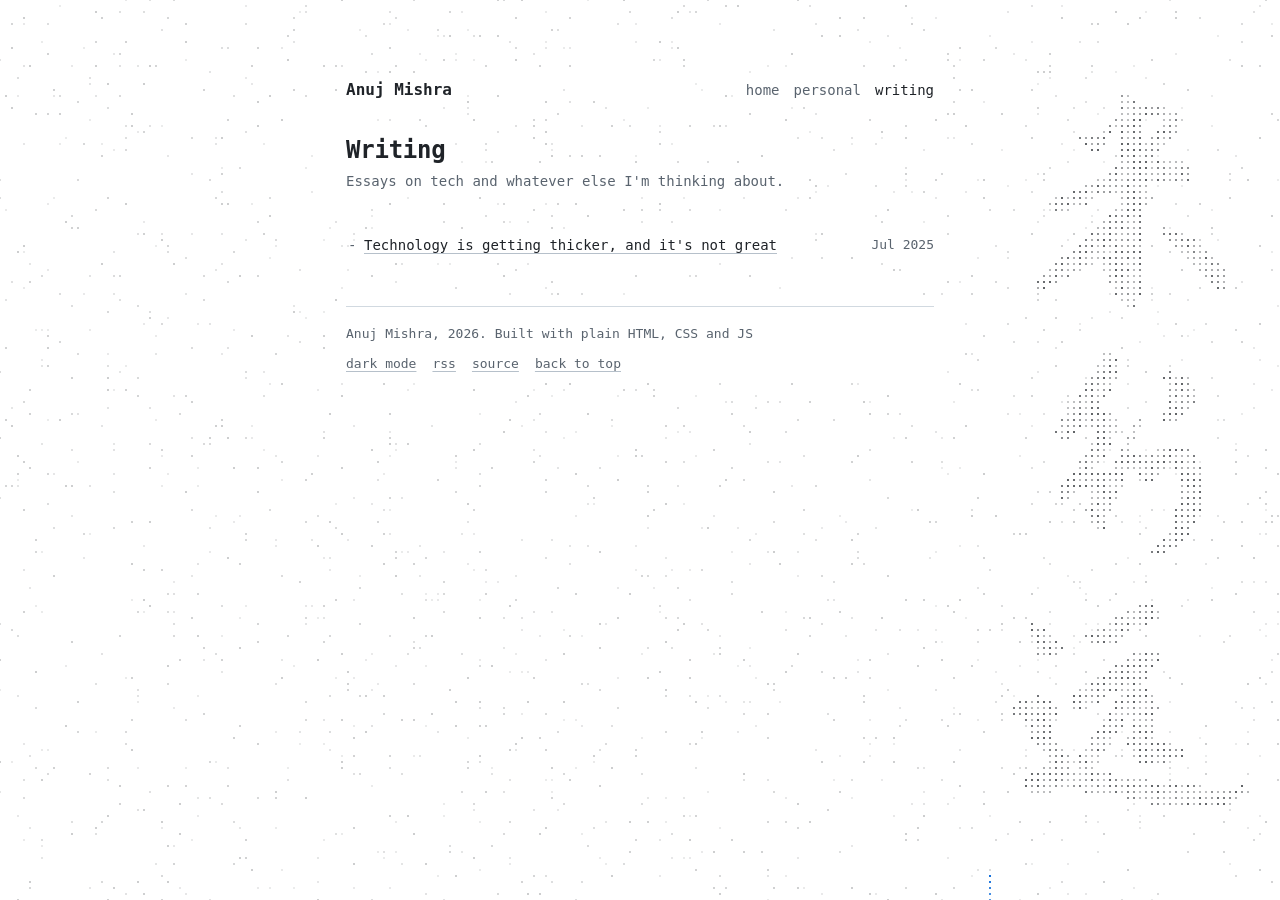
==== writing/index.html @ a88daae6 "Redesign the site: single column, badges, dot background, new pages Replace the commit-log layout wi" ====
<!DOCTYPE html>
<html lang="en">
<head>
    <meta charset="UTF-8">
    <meta name="viewport" content="width=device-width, initial-scale=1.0">
    <title>Writing | Anuj Mishra</title>
    <meta name="description" content="Essays by Anuj Mishra.">
    <meta name="theme-color" content="#ffffff" media="(prefers-color-scheme: light)">
    <meta name="theme-color" content="#0d1117" media="(prefers-color-scheme: dark)">
    <meta name="color-scheme" content="light dark">
    <link rel="canonical" href="https://anujmishra.dev/writing/">
    <link rel="alternate" type="application/rss+xml" title="Anuj Mishra: writing" href="feed.xml">
    <link rel="icon" href="../favicon.ico" sizes="any">
    <link rel="icon" href="../images/panda.png" type="image/png">
    <link rel="preload" href="../fonts/jetbrains-mono-variable.woff2" as="font" type="font/woff2" crossorigin>
    <link rel="stylesheet" href="../css/style.css?v=18">
    <script>
    (function () {
        try {
            var t = localStorage.getItem('theme');
            if (t === 'light' || t === 'dark') document.documentElement.setAttribute('data-theme', t);
        } catch (e) {}
    })();
    </script>
</head>
<body>
    <main class="page" id="top">

        <header class="head">
            <div class="head__top">
                <p class="site-name"><a href="../">Anuj Mishra</a></p>
                <nav class="nav" aria-label="Pages">
                    <a href="../">home</a>
                    <a href="../personal.html">personal</a>
                    <a href="./" aria-current="page">writing</a>
                </nav>
            </div>
            <h1 class="page-title">Writing</h1>
            <p class="lede">Essays on tech and whatever else I'm thinking about.</p>
        </header>

        <section aria-label="Posts">
            <ul class="posts">
                <li>
                    <a href="technology-is-getting-thicker.html">Technology is getting thicker, and it's not great</a>
                    <span class="when"><time datetime="2025-07-11">Jul 2025</time></span>
                </li>
            </ul>
        </section>

        <footer class="foot">
            <span>Anuj Mishra, 2026. Built with plain HTML, CSS and JS</span>
            <span class="foot__right">
                <button type="button" class="theme" data-theme-toggle><span class="to-dark">dark mode</span><span class="to-light">light mode</span></button>
                <a href="feed.xml">rss</a>
                <a href="https://github.com/anujmish1229/anujmishra.dev" target="_blank" rel="noopener">source</a>
                <a href="#top">back to top</a>
            </span>
        </footer>
    </main>

    <script src="../js/theme.js?v=3"></script>
    <script src="../js/dots.js?v=6"></script>
</body>
</html>
---- css/style.css ----
/* anujmishra.dev: one narrow column, inline badges, GitHub (Primer) colours. */

@font-face {
    font-family: 'Archivo';
    font-style: normal;
    font-weight: 400 800;
    font-display: swap;
    src: url('../fonts/archivo-variable.woff2') format('woff2-variations'),
         url('../fonts/archivo-variable.woff2') format('woff2');
}

@font-face {
    font-family: 'JetBrains Mono';
    font-style: normal;
    font-weight: 400 800;
    font-display: swap;
    src: url('../fonts/jetbrains-mono-variable.woff2') format('woff2-variations'),
         url('../fonts/jetbrains-mono-variable.woff2') format('woff2');
}

:root {
    color-scheme: light;
    --bg: #ffffff;
    --fg: #1f2328;
    --fg-2: #3d444d;
    --muted: #59636e;
    --line: #d1d9e0;
    --badge-bg: #f6f8fa;
    --badge-line: #d1d9e0;
    --link-line: #b6c0ca;
}

@media (prefers-color-scheme: dark) {
    :root:not([data-theme="light"]) {
        color-scheme: dark;
        --bg: #0d1117;
        --fg: #f0f6fc;
        --fg-2: #c9d1d9;
        --muted: #9198a1;
        --line: #3d444d;
        --badge-bg: #151b23;
        --badge-line: #3d444d;
        --link-line: #59636e;
    }
}

:root[data-theme="dark"] {
    color-scheme: dark;
    --bg: #0d1117;
    --fg: #f0f6fc;
    --fg-2: #c9d1d9;
    --muted: #9198a1;
    --line: #3d444d;
    --badge-bg: #151b23;
    --badge-line: #3d444d;
    --link-line: #59636e;
}

* { box-sizing: border-box; }

body {
    margin: 0;
    background: var(--bg);
    color: var(--fg);
    font-family: 'JetBrains Mono', ui-monospace, SFMono-Regular, Menlo, Consolas, monospace;
    font-size: 14px;
    line-height: 1.7;
    position: relative;
    -webkit-font-smoothing: antialiased;
}

h1, h2, p, ul, ol { margin: 0; }
ul, ol { padding: 0; list-style: none; }

a {
    color: inherit;
    text-decoration: underline;
    text-decoration-color: var(--link-line);
    text-underline-offset: 3px;
}
a:hover { text-decoration-color: currentColor; }

:focus-visible { outline: 2px solid #4493f8; outline-offset: 2px; border-radius: 3px; }

.page {
    max-width: 620px;
    margin: 0 auto;
    padding: 72px 16px 40px;
}

/* Interactive dot field (js/dots.js) */
.dots {
    position: fixed;
    inset: 0;
    width: 100%;
    height: 100%;
    z-index: -1;
    pointer-events: none;
}
.page { position: relative; }

/* Header */
.head__top {
    display: flex;
    flex-wrap: wrap;
    justify-content: space-between;
    align-items: baseline;
    gap: 4px 16px;
}
.nav { display: flex; gap: 14px; font-size: 14px; }
.nav a { color: var(--muted); text-decoration: none; }
.nav a:hover { color: var(--fg); }
.nav a[aria-current="page"] { color: var(--fg); }
.site-name { font-weight: 700; font-size: 16px; }
.site-name a { text-decoration: none; }
.page-title { font-size: 24px; font-weight: 700; letter-spacing: -0.01em; line-height: 1.3; margin-top: 32px; }
.lede { color: var(--muted); margin-top: 6px; }

.head { margin-bottom: 40px; }
.head h1 { font-size: 24px; font-weight: 700; letter-spacing: -0.01em; line-height: 1.3; }
.head p { margin-top: 4px; }
.head > p:not(.lede) { margin-top: 14px; }   /* schools line: room below the nav */

.links { display: flex; flex-wrap: wrap; gap: 4px 16px; margin-top: 12px; font-size: 14px; }
.links a { color: var(--muted); }
.links a:hover { color: var(--fg); }

/* Language stack (GitHub-style bar) */
.stack { margin-bottom: 28px; }
.stack h2 { margin-bottom: 8px; }
.stack__bar {
    display: flex;
    gap: 2px;
    height: 6px;
    border-radius: 3px;
    overflow: hidden;
}
.stack__bar span { background: var(--c); min-width: 2px; }
.stack__legend {
    display: flex;
    flex-wrap: wrap;
    justify-content: space-between;
    gap: 4px 12px;
    margin-top: 8px;
    font-size: 12px;
    color: var(--muted);
}
.stack li { padding: 0; margin: 0; }
.stack li::before { content: none; }
.stack__legend .lang { color: var(--muted); }
.stack__legend .lang::before { width: 8px; height: 8px; }
.pct { color: var(--muted); }

/* Sections */
section { margin-bottom: 36px; }
h2 { font-size: 14px; font-weight: 500; color: var(--muted); margin-bottom: 10px; }

section li {
    position: relative;
    padding-left: 18px;
    margin-bottom: 10px;
}
section li::before {
    content: "-";
    position: absolute;
    left: 2px;
    color: var(--muted);
}

/* Two-line rows: name + date, then one short detail line */
section .rows li.row { padding-left: 0; margin-bottom: 18px; }
section .rows li.row::before { content: none; }
.row__head {
    display: flex;
    flex-wrap: wrap;
    align-items: center;
    gap: 6px;
}
.row__head .when { margin-left: auto; padding-left: 12px; }
.row__name { font-weight: 600; }
.row__desc { margin-top: 4px; font-size: 14px; color: var(--fg-2); line-height: 1.5; }
.row .meta { margin-top: 4px; }

section .awards li { padding-left: 0; margin-bottom: 8px; }
section .awards li::before { content: none; }
.award .row__name { font-weight: 500; }
.award__res { color: var(--fg-2); font-size: 14px; margin-left: 6px; }

/* Badge: a small inline chip with an optional 16px icon. */
.badge {
    display: inline-flex;
    align-items: center;
    gap: 5px;
    padding: 0 6px;
    margin: 1px 0;
    border: 1px solid var(--badge-line);
    border-radius: 6px;
    background: var(--badge-bg);
    font-size: 14px;
    line-height: 22px;
    white-space: nowrap;
    vertical-align: baseline;
    text-decoration: none;
}
a.badge:hover { border-color: var(--muted); }
/* Tinted badges pick up the org's own colour from their icon. */
.badge[style*="--tint"] {
    background: color-mix(in srgb, var(--tint) 14%, var(--badge-bg));
    border-color: color-mix(in srgb, var(--tint) 45%, var(--badge-line));
}
a.badge[style*="--tint"]:hover { border-color: var(--tint); }
.badge img { width: 14px; height: 14px; border-radius: 3px; flex: none; }

/* Language + source line under a project, and trailing years. */
.meta {
    display: flex;
    flex-wrap: wrap;
    gap: 2px 14px;
    margin-top: 2px;
    font-size: 13px;
    color: var(--muted);
}
.meta a { color: var(--muted); }
.lang { display: inline-flex; align-items: center; gap: 6px; }
.lang::before {
    content: "";
    width: 9px; height: 9px;
    border-radius: 50%;
    background: var(--c);
}

.when { color: var(--muted); font-size: 13px; margin-left: 4px; white-space: nowrap; }

/* Spotify "listening now" pulse */
.live {
    display: inline-block;
    width: 7px; height: 7px;
    margin-left: 8px;
    border-radius: 50%;
    background: #1db954;
    vertical-align: middle;
    animation: live 1.6s ease-in-out infinite;
}
@keyframes live { 50% { opacity: 0.35; } }
@media (prefers-reduced-motion: reduce) { .live { animation: none; } }

/* Year row ("so far") */
.years__row {
    display: grid;
    grid-template-columns: repeat(10, minmax(0, 1fr));
    position: relative;
    padding-top: 18px;
}
.years__row::before, .years__fill {
    content: "";
    position: absolute;
    top: 6px; left: 5%;
    height: 2px;
    border-radius: 1px;
    background: var(--line);
    width: 90%;
}
.years__fill { background: var(--fg); width: calc(var(--progress) - 5%); }
.year {
    position: relative;
    padding: 0;
    border: 0;
    background: none;
    font: inherit;
    font-size: 12px;
    color: var(--fg);
    cursor: pointer;
    text-align: center;
}
.year::before {
    content: "";
    position: absolute;
    top: -16px; left: 50%;
    width: 8px; height: 8px;
    margin-left: -4px;
    border-radius: 50%;
    background: var(--fg);
}
.year--future { color: var(--muted); }
.year--future::before { background: var(--bg); border: 2px solid var(--line); width: 4px; height: 4px; }
.year--now::before { box-shadow: 0 0 0 3px var(--bg), 0 0 0 4px var(--fg); }
.year[aria-selected="true"] { font-weight: 700; text-decoration: underline; text-underline-offset: 4px; }
.years__panel { margin-top: 16px; }
.years__panel h3 { font-size: 14px; font-weight: 600; margin: 0 0 6px; }
.years__panel[hidden] { display: none; }
.js .years__panel h3 { display: none; }

/* Languages */
.name-note { margin-bottom: 16px; color: var(--fg-2); font-size: 14px; }
.lang-native { margin-right: 6px; font-weight: 500; }
[lang="zh"], [lang="hi"], [lang="gu"], [lang="pa"], [lang="ur"], [lang="bn"], [lang="pa-Arab"] {
    font-family: system-ui, -apple-system, 'Segoe UI', 'Noto Sans', sans-serif;
}
[lang="ur"], [lang="pa-Arab"] { font-family: 'Noto Nastaliq Urdu', 'Geeza Pro', 'Segoe UI', system-ui, sans-serif; }

/* Music */
h2.sub { margin-top: 20px; }
.tracks { counter-reset: t; }
section .tracks li { display: flex; align-items: center; gap: 10px; padding-left: 0; }
section .tracks li::before { content: none; }
.tracks img { width: 36px; height: 36px; border-radius: 4px; flex: none; background: var(--badge-bg); }
.tracks .t-name { display: block; line-height: 1.3; }
.tracks .t-artist { display: block; font-size: 13px; color: var(--muted); line-height: 1.3; }

/* Uses */
.uses { display: grid; grid-template-columns: max-content 1fr; gap: 6px 20px; margin: 0; }
.uses dt { color: var(--muted); }
.uses dd { margin: 0; }

/* Writing */
.posts li { display: flex; justify-content: space-between; gap: 16px; }
.post { margin-top: 32px; }
.post h1 { font-size: 26px; font-weight: 700; letter-spacing: -0.01em; line-height: 1.25; }
.post .lede { margin-top: 8px; }
.post .meta-line { margin-top: 10px; font-size: 13px; color: var(--muted); }
.post__body { margin-top: 28px; font-family: 'Archivo', system-ui, -apple-system, 'Segoe UI', Roboto, sans-serif; font-size: 16px; line-height: 1.75; }
.post__body p + p { margin-top: 1.1em; }
.note { margin-top: 32px; font-size: 13px; color: var(--muted); }

/* 404 */
.lost { text-align: center; padding-top: 40px; }
.lost img { width: 96px; height: 96px; image-rendering: pixelated; }
.lost h1 { font-size: 24px; margin-top: 16px; }
.lost p { color: var(--muted); margin-top: 6px; }

/* Footer */
.foot {
    display: flex;
    flex-wrap: wrap;
    justify-content: space-between;
    gap: 8px 16px;
    margin-top: 48px;
    padding-top: 16px;
    border-top: 1px solid var(--line);
    font-size: 13px;
    color: var(--muted);
}
.foot__right { display: flex; flex-wrap: wrap; gap: 4px 16px; }
.foot a { color: var(--muted); }

.theme {
    padding: 0;
    border: 0;
    background: none;
    font: inherit;
    color: var(--muted);
    cursor: pointer;
    text-decoration: underline;
    text-decoration-color: var(--link-line);
    text-underline-offset: 3px;
}
.theme:hover { color: var(--fg); }

/* Label names the theme you'd switch to. */
.to-light { display: none; }
:root[data-theme="dark"] .to-light { display: inline; }
:root[data-theme="dark"] .to-dark { display: none; }
@media (prefers-color-scheme: dark) {
    :root:not([data-theme="light"]) .to-light { display: inline; }
    :root:not([data-theme="light"]) .to-dark { display: none; }
}

@media (max-width: 480px) {
    .page { padding-top: 48px; }
    .stack__legend { display: grid; grid-template-columns: repeat(3, max-content); justify-content: space-between; font-size: 12px; gap: 4px 12px; }
    .year { font-size: 10px; }
    .uses { grid-template-columns: 1fr; gap: 0; }
    .uses dd { margin-bottom: 8px; }
    .badge { white-space: normal; }
}
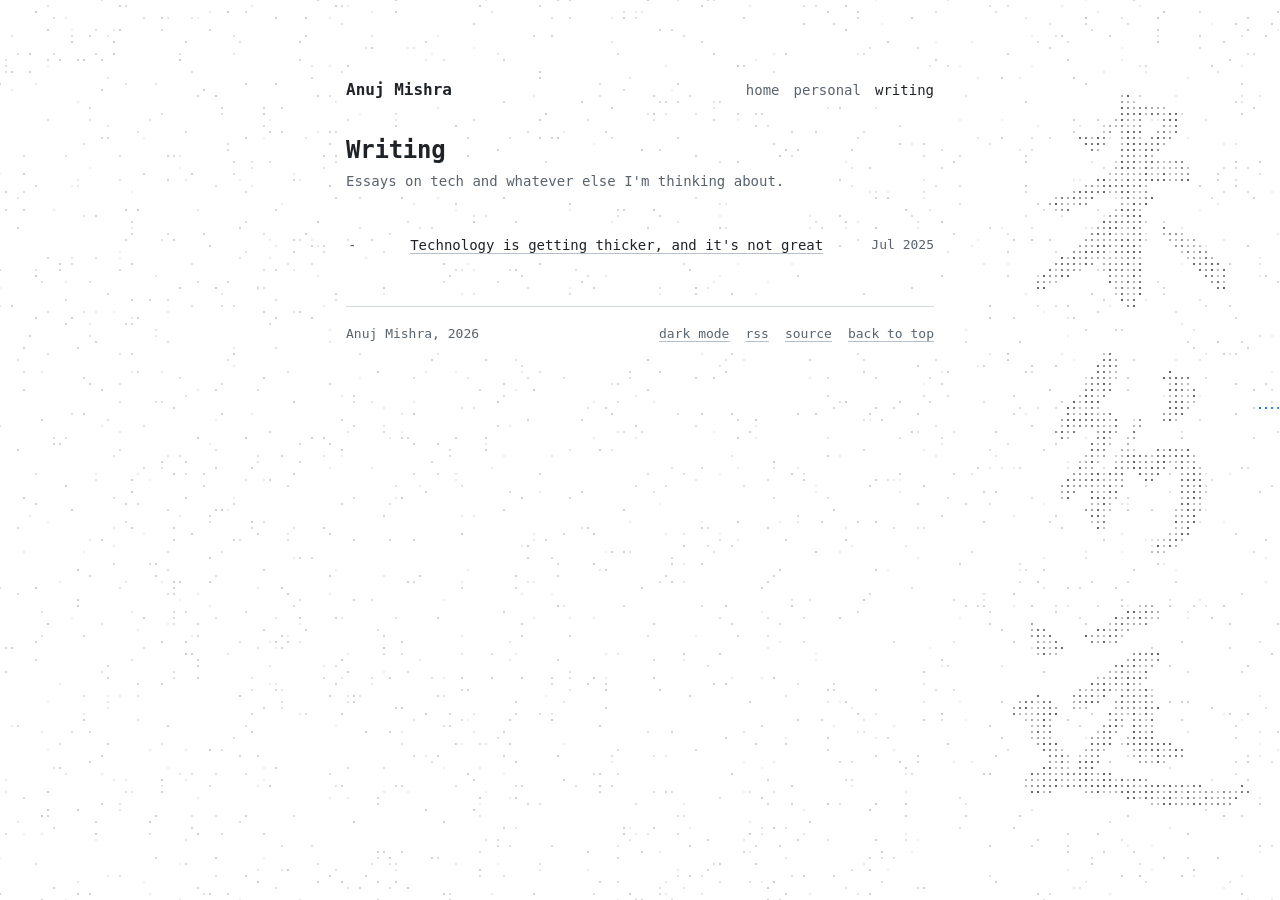
==== commit 8a40fd2c: "home: S27 internship line, visible email, new OG image Transparent school logos and a Laurier purple" ====
--- a/writing/index.html
+++ b/writing/index.html
@@ -13,7 +13,7 @@
     <link rel="icon" href="../favicon.ico" sizes="any">
     <link rel="icon" href="../images/panda.png" type="image/png">
     <link rel="preload" href="../fonts/jetbrains-mono-variable.woff2" as="font" type="font/woff2" crossorigin>
-    <link rel="stylesheet" href="../css/style.css?v=18">
+    <link rel="stylesheet" href="../css/style.css?v=24">
     <script>
     (function () {
         try {
@@ -49,7 +49,7 @@
         </section>
 
         <footer class="foot">
-            <span>Anuj Mishra, 2026. Built with plain HTML, CSS and JS</span>
+            <span>Anuj Mishra, 2026</span>
             <span class="foot__right">
                 <button type="button" class="theme" data-theme-toggle><span class="to-dark">dark mode</span><span class="to-light">light mode</span></button>
                 <a href="feed.xml">rss</a>
--- a/css/style.css
+++ b/css/style.css
@@ -23,6 +23,8 @@
     --bg: #ffffff;
     --fg: #1f2328;
     --fg-2: #3d444d;
+    --hl-bg: #dafbe1;
+    --hl-fg: #1a7f37;
     --muted: #59636e;
     --line: #d1d9e0;
     --badge-bg: #f6f8fa;
@@ -36,6 +38,8 @@
         --bg: #0d1117;
         --fg: #f0f6fc;
         --fg-2: #c9d1d9;
+        --hl-bg: rgba(46, 160, 67, 0.18);
+        --hl-fg: #56d364;
         --muted: #9198a1;
         --line: #3d444d;
         --badge-bg: #151b23;
@@ -49,6 +53,8 @@
     --bg: #0d1117;
     --fg: #f0f6fc;
     --fg-2: #c9d1d9;
+    --hl-bg: rgba(46, 160, 67, 0.18);
+    --hl-fg: #56d364;
     --muted: #9198a1;
     --line: #3d444d;
     --badge-bg: #151b23;
@@ -124,6 +130,18 @@
 .links { display: flex; flex-wrap: wrap; gap: 4px 16px; margin-top: 12px; font-size: 14px; }
 .links a { color: var(--muted); }
 .links a:hover { color: var(--fg); }
+.links .links__email { color: var(--fg); text-decoration-color: var(--muted); }
+
+/* Highlight chip, e.g. "S27 internships" */
+.hl {
+    padding: 1px 6px;
+    border-radius: 4px;
+    background: var(--hl-bg);
+    color: var(--hl-fg);
+    text-decoration: none;
+    font-weight: 500;
+}
+a.hl:hover { text-decoration: underline; text-underline-offset: 3px; }
 
 /* Language stack (GitHub-style bar) */
 .stack { margin-bottom: 28px; }
@@ -161,9 +179,13 @@
     margin-bottom: 10px;
 }
 section li::before {
+    /* Inline (not absolutely positioned) so the dash sits on the first line's
+       baseline even when a badge makes that line taller. */
     content: "-";
-    position: absolute;
-    left: 2px;
+    display: inline-block;
+    width: 18px;
+    margin-left: -18px;
+    padding-left: 2px;
     color: var(--muted);
 }
 
@@ -209,6 +231,10 @@
     border-color: color-mix(in srgb, var(--tint) 45%, var(--badge-line));
 }
 a.badge[style*="--tint"]:hover { border-color: var(--tint); }
+/* Laurier purple is very dark; use a stronger wash in light mode and a lighter purple in dark mode. */
+.badge--laurier[style*="--tint"] { background: color-mix(in srgb, var(--tint) 10%, var(--badge-bg)); border-color: color-mix(in srgb, var(--tint) 55%, var(--badge-line)); }
+:root[data-theme="dark"] .badge--laurier { --tint: #9b6fd6 !important; }
+@media (prefers-color-scheme: dark) { :root:not([data-theme="light"]) .badge--laurier { --tint: #9b6fd6 !important; } }
 .badge img { width: 14px; height: 14px; border-radius: 3px; flex: none; }
 
 /* Language + source line under a project, and trailing years. */
@@ -293,6 +319,10 @@
 /* Languages */
 .name-note { margin-bottom: 16px; color: var(--fg-2); font-size: 14px; }
 .lang-native { margin-right: 6px; font-weight: 500; }
+.langs { display: grid; grid-template-columns: 1fr 1fr; gap: 6px 32px; margin: 10px 0 0; padding: 0; }
+section .langs li { display: flex; justify-content: space-between; align-items: center; line-height: 22px; gap: 12px; padding-left: 0; margin: 0; }
+section .langs li::before { content: none; }
+@media (max-width: 480px) { .langs { grid-template-columns: 1fr; } }
 [lang="zh"], [lang="hi"], [lang="gu"], [lang="pa"], [lang="ur"], [lang="bn"], [lang="pa-Arab"] {
     font-family: system-ui, -apple-system, 'Segoe UI', 'Noto Sans', sans-serif;
 }
@@ -373,3 +403,52 @@
     .uses dd { margin-bottom: 8px; }
     .badge { white-space: normal; }
 }
+
+/* Photos: one bordered card. The stage shows the current shot over a
+   blurred copy of itself, then a caption bar, then a film strip.
+   js/lens.js wires it up and shuffles the order. */
+.lens { margin: 0; border: 1px solid var(--line); border-radius: 6px; overflow: hidden; background: var(--bg); }
+.lens__stage { position: relative; aspect-ratio: 3 / 2; overflow: hidden; background: var(--badge-bg); touch-action: pan-y; }
+.lens__bg {
+    position: absolute; inset: 0; width: 100%; height: 100%; object-fit: cover;
+    filter: blur(32px) saturate(1.3); opacity: .55; transform: scale(1.3);
+}
+.lens__open { position: absolute; inset: 0; display: flex; justify-content: center; align-items: center; border: 0; cursor: zoom-in; }
+.lens__img { height: 100%; width: auto; max-width: 100%; object-fit: contain; box-shadow: 0 0 24px rgba(0, 0, 0, .25); }
+.lens__img, .lens__bg { transition: opacity .25s; }
+.lens__stage.is-swapping .lens__img { opacity: 0; }
+.lens__stage.is-swapping .lens__bg { opacity: 0; }
+.lens__img:not([src]), .lens__bg:not([src]) { visibility: hidden; }
+
+.lens__bar {
+    display: flex; align-items: center; gap: 12px; margin: 0; padding: 8px 8px 8px 12px;
+    border-top: 1px solid var(--line); border-bottom: 1px solid var(--line); font-size: 13px;
+}
+.lens__cap { flex: 1; min-width: 0; color: var(--fg); white-space: nowrap; overflow: hidden; text-overflow: ellipsis; }
+.lens__count { color: var(--muted); font-variant-numeric: tabular-nums; }
+.lens__btn {
+    width: 28px; height: 26px; border: 1px solid var(--badge-line); border-radius: 6px;
+    background: var(--badge-bg); color: var(--fg); font: inherit; line-height: 1; cursor: pointer;
+}
+.lens__btn:hover { border-color: var(--muted); }
+.lens__btn + .lens__btn { margin-left: -6px; }
+
+/* Thumbnail strip: scrolls sideways, keeps the current frame centred,
+   and fades out at both ends. */
+.lens__strip {
+    display: flex; gap: 6px; margin: 0; padding: 10px 8px; list-style: none;
+    overflow-x: auto; scrollbar-width: none; background: var(--badge-bg);
+    -webkit-mask-image: linear-gradient(90deg, transparent, #000 40px, #000 calc(100% - 40px), transparent);
+            mask-image: linear-gradient(90deg, transparent, #000 40px, #000 calc(100% - 40px), transparent);
+}
+.lens__strip::-webkit-scrollbar { display: none; }
+section .lens__strip li { flex: none; padding-left: 0; margin: 0; }
+section .lens__strip li::before { content: none; }
+.lens__strip a { display: block; border: 0; border-radius: 4px; overflow: hidden; }
+.lens__strip img { display: block; width: 60px; height: 40px; object-fit: cover; transition: opacity .15s; }
+.lens.is-live .lens__strip img { opacity: .45; }
+.lens.is-live .lens__strip a:hover img, .lens.is-live .lens__strip a[aria-current] img { opacity: 1; }
+.lens__strip a[aria-current] { outline: 2px solid var(--fg); outline-offset: -2px; }
+.lens__strip a:focus-visible { outline: 2px solid var(--link, var(--fg)); outline-offset: 1px; }
+@media (prefers-reduced-motion: reduce) { .lens__img, .lens__bg, .lens__strip img { transition: none; } }
+@media (max-width: 480px) { .lens__stage { aspect-ratio: 4 / 5; } }
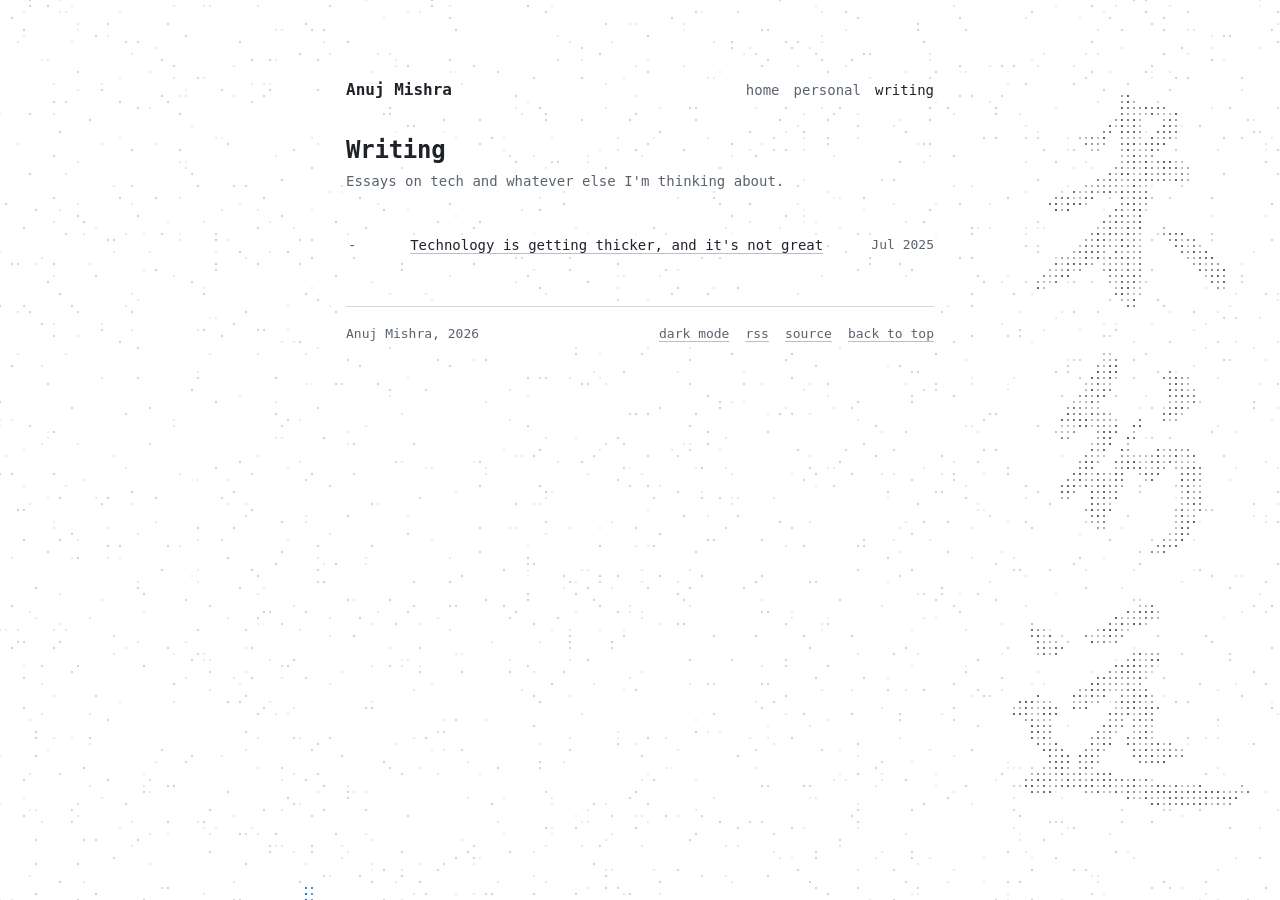
==== commit 0c3d31d8: "home: condense to one-line bullets with hover previews - Rewrite the homepage as short badge-led bul" ====
--- a/writing/index.html
+++ b/writing/index.html
@@ -13,7 +13,7 @@
     <link rel="icon" href="../favicon.ico" sizes="any">
     <link rel="icon" href="../images/panda.png" type="image/png">
     <link rel="preload" href="../fonts/jetbrains-mono-variable.woff2" as="font" type="font/woff2" crossorigin>
-    <link rel="stylesheet" href="../css/style.css?v=24">
+    <link rel="stylesheet" href="../css/style.css?v=29">
     <script>
     (function () {
         try {
@@ -60,6 +60,6 @@
     </main>
 
     <script src="../js/theme.js?v=3"></script>
-    <script src="../js/dots.js?v=6"></script>
+    <script src="../js/dots.js?v=8"></script>
 </body>
 </html>
--- a/css/style.css
+++ b/css/style.css
@@ -320,7 +320,7 @@
 .name-note { margin-bottom: 16px; color: var(--fg-2); font-size: 14px; }
 .lang-native { margin-right: 6px; font-weight: 500; }
 .langs { display: grid; grid-template-columns: 1fr 1fr; gap: 6px 32px; margin: 10px 0 0; padding: 0; }
-section .langs li { display: flex; justify-content: space-between; align-items: center; line-height: 22px; gap: 12px; padding-left: 0; margin: 0; }
+section .langs li { display: grid; grid-template-columns: 5.5em 1fr auto; align-items: center; line-height: 22px; gap: 12px; padding-left: 0; margin: 0; }
 section .langs li::before { content: none; }
 @media (max-width: 480px) { .langs { grid-template-columns: 1fr; } }
 [lang="zh"], [lang="hi"], [lang="gu"], [lang="pa"], [lang="ur"], [lang="bn"], [lang="pa-Arab"] {
@@ -452,3 +452,42 @@
 .lens__strip a:focus-visible { outline: 2px solid var(--link, var(--fg)); outline-offset: 1px; }
 @media (prefers-reduced-motion: reduce) { .lens__img, .lens__bg, .lens__strip img { transition: none; } }
 @media (max-width: 480px) { .lens__stage { aspect-ratio: 4 / 5; } }
+
+.langs .lang-native { margin-right: 0; font-weight: 400; color: var(--fg-2); }
+.langs .lang-native[dir="rtl"] { text-align: left; position: relative; top: -3px; }
+
+/* Project stack bar under "What I've built" */
+section .stack { margin: 16px 0 0; }
+
+/* Badges lift a touch on hover. */
+a.badge { transition: border-color .15s, transform .15s; }
+a.badge:hover { transform: translateY(-1px); }
+
+/* Hover preview of a project (js/peek.js). Positioned with transform so
+   it follows the pointer without layout work. */
+.peek {
+    position: fixed;
+    z-index: 40;
+    left: 0; top: 0;
+    width: 280px;
+    border-radius: 8px;
+    overflow: hidden;
+    background: var(--badge-bg);
+    box-shadow: 0 0 0 1px var(--line), 0 16px 40px -12px rgba(0, 0, 0, .3);
+    pointer-events: none;
+    opacity: 0;
+    transition: opacity .15s;
+}
+.peek.is-on { opacity: 1; }
+.peek img { display: block; width: 100%; aspect-ratio: 16 / 10; object-fit: cover; object-position: top; }
+.peek__url {
+    display: block;
+    padding: 5px 10px;
+    border-top: 1px solid var(--line);
+    font-size: 12px;
+    color: var(--muted);
+    white-space: nowrap;
+    overflow: hidden;
+    text-overflow: ellipsis;
+}
+@media (prefers-reduced-motion: reduce) { .peek, a.badge { transition: none; } a.badge:hover { transform: none; } }
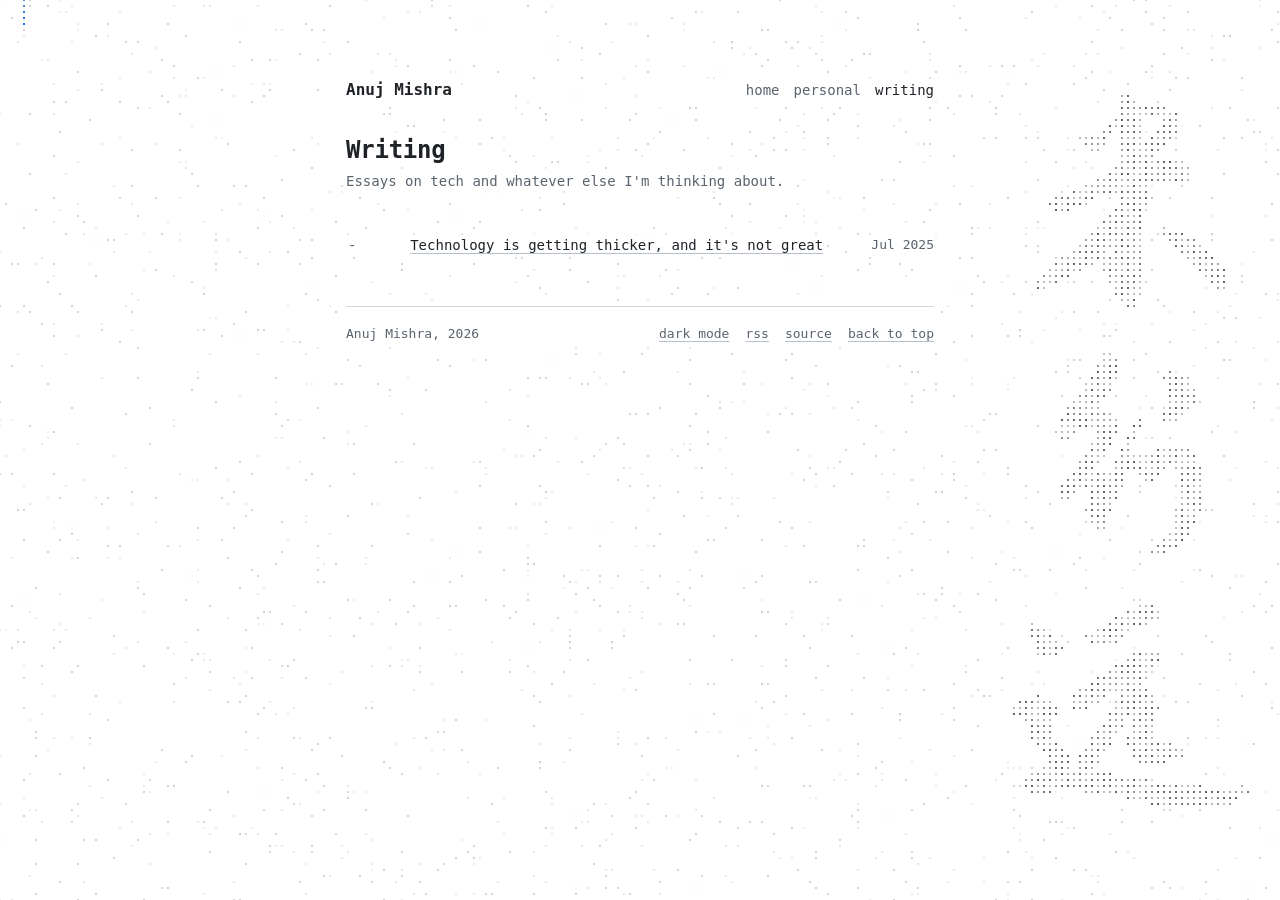
==== commit 2aa8b15c: "dots: clear the cursor glow when the pointer leaves the page or the tab loses focus" ====
--- a/writing/index.html
+++ b/writing/index.html
@@ -60,6 +60,6 @@
     </main>
 
     <script src="../js/theme.js?v=3"></script>
-    <script src="../js/dots.js?v=8"></script>
+    <script src="../js/dots.js?v=9"></script>
 </body>
 </html>
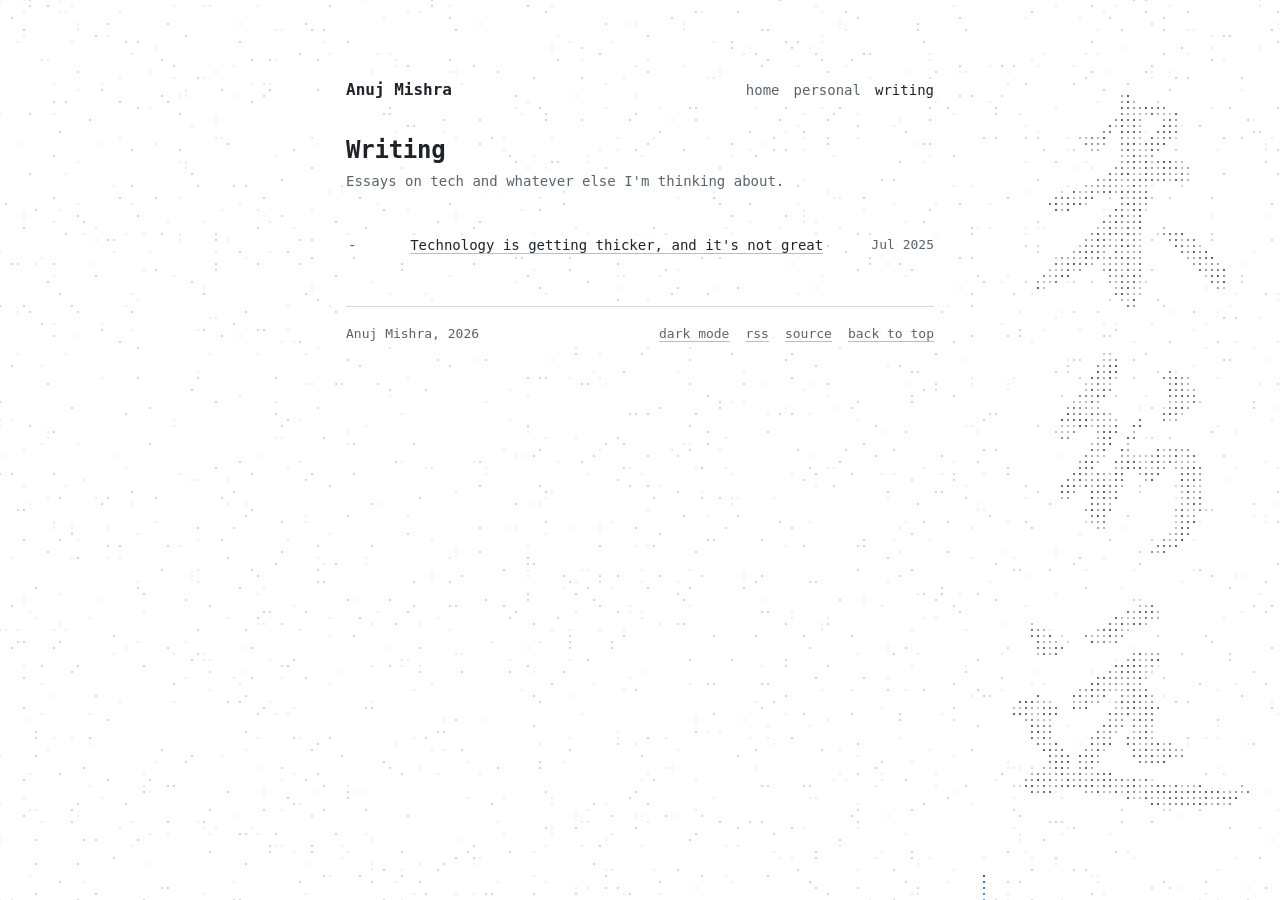
==== commit ce737e4d: "personal: photo modal with what's in each shot and where it was taken" ====
--- a/writing/index.html
+++ b/writing/index.html
@@ -13,7 +13,7 @@
     <link rel="icon" href="../favicon.ico" sizes="any">
     <link rel="icon" href="../images/panda.png" type="image/png">
     <link rel="preload" href="../fonts/jetbrains-mono-variable.woff2" as="font" type="font/woff2" crossorigin>
-    <link rel="stylesheet" href="../css/style.css?v=29">
+    <link rel="stylesheet" href="../css/style.css?v=30">
     <script>
     (function () {
         try {
--- a/css/style.css
+++ b/css/style.css
@@ -491,3 +491,65 @@
     text-overflow: ellipsis;
 }
 @media (prefers-reduced-motion: reduce) { .peek, a.badge { transition: none; } a.badge:hover { transform: none; } }
+
+/* Photo modal (js/lens.js): the photo large on a dark panel, with what's
+   in it on the left and where it was taken on the right. */
+.lens-modal {
+    width: min(960px, 94vw);
+    max-width: none;
+    max-height: 94vh;
+    padding: 0;
+    border: 0;
+    border-radius: 10px;
+    overflow: hidden;
+    background: #0d0d0f;
+    color: #f2f2f2;
+    box-shadow: 0 24px 80px -20px rgba(0, 0, 0, .6);
+}
+.lens-modal::backdrop { background: rgba(0, 0, 0, .8); }
+.lens-modal[open] { animation: lens-in .18s ease-out; }
+.lens-modal[open]::backdrop { animation: lens-fade .18s ease-out; }
+@keyframes lens-in { from { opacity: 0; transform: scale(.98); } }
+@keyframes lens-fade { from { opacity: 0; } }
+.modal-open { overflow: hidden; }
+
+.lens-modal__frame { position: relative; background: #000; }
+.lens-modal:focus { outline: none; }
+.lens-modal__frame::before {
+    content: ""; position: absolute; inset: 0 0 auto; height: 64px; z-index: 1; pointer-events: none;
+    background: linear-gradient(rgba(0, 0, 0, .5), transparent);
+}
+.lens-modal__img { display: block; width: 100%; height: auto; max-height: min(72vh, 640px); object-fit: contain; }
+
+.lens-modal__close, .lens-modal__nav {
+    position: absolute; z-index: 2;
+    width: 34px; height: 34px; border: 0; border-radius: 50%;
+    background: rgba(0, 0, 0, .45); color: #fff;
+    font: inherit; font-size: 16px; line-height: 1; cursor: pointer;
+    transition: background .15s, opacity .15s;
+}
+.lens-modal__close { top: 10px; right: 10px; font-size: 20px; }
+.lens-modal__nav { top: 50%; margin-top: -17px; opacity: 0; }
+.lens-modal__nav--prev { left: 10px; }
+.lens-modal__nav--next { right: 10px; }
+.lens-modal__frame:hover .lens-modal__nav, .lens-modal__nav:focus-visible { opacity: 1; }
+.lens-modal__close:hover, .lens-modal__nav:hover { background: rgba(0, 0, 0, .75); }
+@media (hover: none) { .lens-modal__nav { opacity: 1; } }
+
+.lens-modal__info {
+    display: flex; align-items: baseline; justify-content: space-between; gap: 16px;
+    padding: 14px 20px 16px;
+}
+.lens-modal__desc { margin: 0; font-size: 15px; font-style: italic; line-height: 1.5; color: #f2f2f2; }
+.lens-modal__place {
+    margin: 0; flex: none; max-width: 45%; text-align: right;
+    font-size: 11px; letter-spacing: .08em; text-transform: uppercase; color: #9a9aa2;
+}
+@media (max-width: 480px) {
+    .lens-modal__img { max-height: 62vh; }
+    .lens-modal__info { padding: 12px 14px 14px; }
+    .lens-modal__desc { font-size: 14px; }
+}
+@media (prefers-reduced-motion: reduce) {
+    .lens-modal[open], .lens-modal[open]::backdrop { animation: none; }
+}
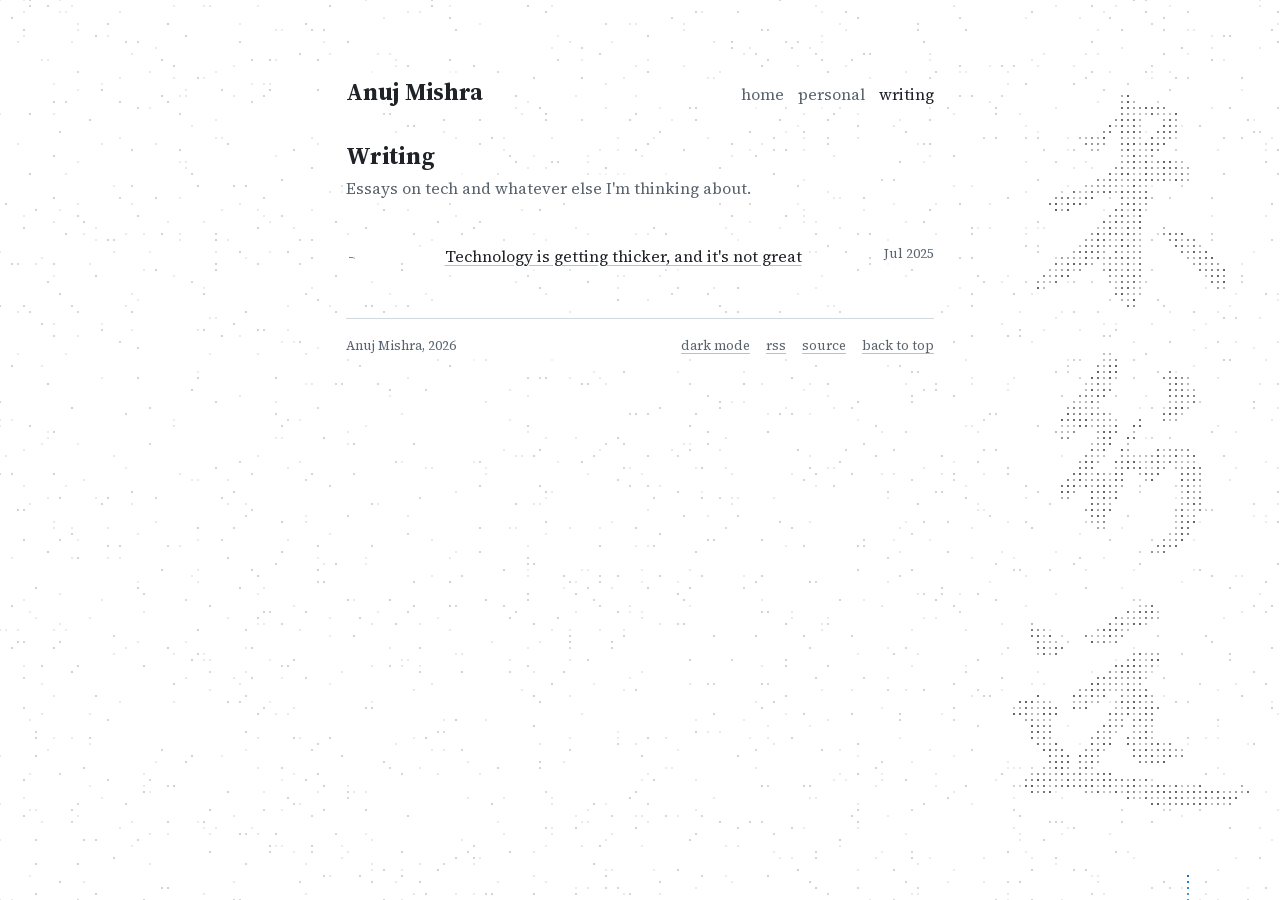
==== commit b8204311: "site: Source Serif 4 everywhere, inline badges, matching name size on every page Self-host Source Se" ====
--- a/writing/index.html
+++ b/writing/index.html
@@ -12,8 +12,8 @@
     <link rel="alternate" type="application/rss+xml" title="Anuj Mishra: writing" href="feed.xml">
     <link rel="icon" href="../favicon.ico" sizes="any">
     <link rel="icon" href="../images/panda.png" type="image/png">
-    <link rel="preload" href="../fonts/jetbrains-mono-variable.woff2" as="font" type="font/woff2" crossorigin>
-    <link rel="stylesheet" href="../css/style.css?v=30">
+    <link rel="preload" href="../fonts/source-serif-4-latin.woff2" as="font" type="font/woff2" crossorigin>
+    <link rel="stylesheet" href="../css/style.css?v=31">
     <script>
     (function () {
         try {
--- a/css/style.css
+++ b/css/style.css
@@ -1,21 +1,39 @@
 /* anujmishra.dev: one narrow column, inline badges, GitHub (Primer) colours. */
 
 @font-face {
-    font-family: 'Archivo';
+    font-family: 'Source Serif 4';
     font-style: normal;
     font-weight: 400 800;
     font-display: swap;
-    src: url('../fonts/archivo-variable.woff2') format('woff2-variations'),
-         url('../fonts/archivo-variable.woff2') format('woff2');
+    src: url('../fonts/source-serif-4-latin.woff2') format('woff2');
+    unicode-range: U+0000-00FF, U+0131, U+0152-0153, U+02BB-02BC, U+02C6, U+02DA, U+02DC, U+0304, U+0308, U+0329, U+2000-206F, U+20AC, U+2122, U+2191, U+2193, U+2212, U+2215, U+FEFF, U+FFFD;
 }
 
 @font-face {
-    font-family: 'JetBrains Mono';
+    font-family: 'Source Serif 4';
     font-style: normal;
     font-weight: 400 800;
     font-display: swap;
-    src: url('../fonts/jetbrains-mono-variable.woff2') format('woff2-variations'),
-         url('../fonts/jetbrains-mono-variable.woff2') format('woff2');
+    src: url('../fonts/source-serif-4-latin-ext.woff2') format('woff2');
+    unicode-range: U+0100-02BA, U+02BD-02C5, U+02C7-02CC, U+02CE-02D7, U+02DD-02FF, U+0304, U+0308, U+0329, U+1D00-1DBF, U+1E00-1E9F, U+1EF2-1EFF, U+2020, U+20A0-20AB, U+20AD-20C4, U+2113, U+2C60-2C7F, U+A720-A7FF;
+}
+
+@font-face {
+    font-family: 'Source Serif 4';
+    font-style: italic;
+    font-weight: 400 800;
+    font-display: swap;
+    src: url('../fonts/source-serif-4-italic-latin.woff2') format('woff2');
+    unicode-range: U+0000-00FF, U+0131, U+0152-0153, U+02BB-02BC, U+02C6, U+02DA, U+02DC, U+0304, U+0308, U+0329, U+2000-206F, U+20AC, U+2122, U+2191, U+2193, U+2212, U+2215, U+FEFF, U+FFFD;
+}
+
+@font-face {
+    font-family: 'Source Serif 4';
+    font-style: italic;
+    font-weight: 400 800;
+    font-display: swap;
+    src: url('../fonts/source-serif-4-italic-latin-ext.woff2') format('woff2');
+    unicode-range: U+0100-02BA, U+02BD-02C5, U+02C7-02CC, U+02CE-02D7, U+02DD-02FF, U+0304, U+0308, U+0329, U+1D00-1DBF, U+1E00-1E9F, U+1EF2-1EFF, U+2020, U+20A0-20AB, U+20AD-20C4, U+2113, U+2C60-2C7F, U+A720-A7FF;
 }
 
 :root {
@@ -68,8 +86,8 @@
     margin: 0;
     background: var(--bg);
     color: var(--fg);
-    font-family: 'JetBrains Mono', ui-monospace, SFMono-Regular, Menlo, Consolas, monospace;
-    font-size: 14px;
+    font-family: 'Source Serif 4', Charter, Georgia, 'Times New Roman', serif;
+    font-size: 16px;
     line-height: 1.7;
     position: relative;
     -webkit-font-smoothing: antialiased;
@@ -113,11 +131,11 @@
     align-items: baseline;
     gap: 4px 16px;
 }
-.nav { display: flex; gap: 14px; font-size: 14px; }
+.nav { display: flex; gap: 14px; font-size: 16px; }
 .nav a { color: var(--muted); text-decoration: none; }
 .nav a:hover { color: var(--fg); }
 .nav a[aria-current="page"] { color: var(--fg); }
-.site-name { font-weight: 700; font-size: 16px; }
+.site-name { font-size: 24px; font-weight: 700; letter-spacing: -0.01em; line-height: 1.3; }
 .site-name a { text-decoration: none; }
 .page-title { font-size: 24px; font-weight: 700; letter-spacing: -0.01em; line-height: 1.3; margin-top: 32px; }
 .lede { color: var(--muted); margin-top: 6px; }
@@ -127,7 +145,7 @@
 .head p { margin-top: 4px; }
 .head > p:not(.lede) { margin-top: 14px; }   /* schools line: room below the nav */
 
-.links { display: flex; flex-wrap: wrap; gap: 4px 16px; margin-top: 12px; font-size: 14px; }
+.links { display: flex; flex-wrap: wrap; gap: 4px 16px; margin-top: 12px; font-size: 16px; }
 .links a { color: var(--muted); }
 .links a:hover { color: var(--fg); }
 .links .links__email { color: var(--fg); text-decoration-color: var(--muted); }
@@ -171,7 +189,7 @@
 
 /* Sections */
 section { margin-bottom: 36px; }
-h2 { font-size: 14px; font-weight: 500; color: var(--muted); margin-bottom: 10px; }
+h2 { font-size: 16px; font-weight: 500; color: var(--muted); margin-bottom: 10px; }
 
 section li {
     position: relative;
@@ -200,42 +218,28 @@
 }
 .row__head .when { margin-left: auto; padding-left: 12px; }
 .row__name { font-weight: 600; }
-.row__desc { margin-top: 4px; font-size: 14px; color: var(--fg-2); line-height: 1.5; }
+.row__desc { margin-top: 4px; font-size: 16px; color: var(--fg-2); line-height: 1.5; }
 .row .meta { margin-top: 4px; }
 
 section .awards li { padding-left: 0; margin-bottom: 8px; }
 section .awards li::before { content: none; }
 .award .row__name { font-weight: 500; }
-.award__res { color: var(--fg-2); font-size: 14px; margin-left: 6px; }
-
-/* Badge: a small inline chip with an optional 16px icon. */
+.award__res { color: var(--fg-2); font-size: 16px; margin-left: 6px; }
+
+/* Badge: an inline link with the org's icon, underlined in the org's colour. */
 .badge {
-    display: inline-flex;
-    align-items: center;
-    gap: 5px;
-    padding: 0 6px;
-    margin: 1px 0;
-    border: 1px solid var(--badge-line);
-    border-radius: 6px;
-    background: var(--badge-bg);
-    font-size: 14px;
-    line-height: 22px;
     white-space: nowrap;
-    vertical-align: baseline;
-    text-decoration: none;
-}
-a.badge:hover { border-color: var(--muted); }
-/* Tinted badges pick up the org's own colour from their icon. */
-.badge[style*="--tint"] {
-    background: color-mix(in srgb, var(--tint) 14%, var(--badge-bg));
-    border-color: color-mix(in srgb, var(--tint) 45%, var(--badge-line));
-}
-a.badge[style*="--tint"]:hover { border-color: var(--tint); }
-/* Laurier purple is very dark; use a stronger wash in light mode and a lighter purple in dark mode. */
-.badge--laurier[style*="--tint"] { background: color-mix(in srgb, var(--tint) 10%, var(--badge-bg)); border-color: color-mix(in srgb, var(--tint) 55%, var(--badge-line)); }
+    text-decoration: underline;
+    text-decoration-thickness: 2px;
+    text-underline-offset: 4px;
+    text-decoration-color: var(--link-line);
+}
+.badge[style*="--tint"] { text-decoration-color: color-mix(in srgb, var(--tint) 70%, transparent); }
+a.badge:hover { text-decoration-color: var(--tint, currentColor); }
+/* Laurier purple is very dark; use a lighter purple in dark mode. */
 :root[data-theme="dark"] .badge--laurier { --tint: #9b6fd6 !important; }
 @media (prefers-color-scheme: dark) { :root:not([data-theme="light"]) .badge--laurier { --tint: #9b6fd6 !important; } }
-.badge img { width: 14px; height: 14px; border-radius: 3px; flex: none; }
+.badge img { display: inline; width: .9em; height: .9em; vertical-align: -.1em; margin-right: .3em; border-radius: 3px; }
 
 /* Language + source line under a project, and trailing years. */
 .meta {
@@ -312,12 +316,12 @@
 .year--now::before { box-shadow: 0 0 0 3px var(--bg), 0 0 0 4px var(--fg); }
 .year[aria-selected="true"] { font-weight: 700; text-decoration: underline; text-underline-offset: 4px; }
 .years__panel { margin-top: 16px; }
-.years__panel h3 { font-size: 14px; font-weight: 600; margin: 0 0 6px; }
+.years__panel h3 { font-size: 16px; font-weight: 600; margin: 0 0 6px; }
 .years__panel[hidden] { display: none; }
 .js .years__panel h3 { display: none; }
 
 /* Languages */
-.name-note { margin-bottom: 16px; color: var(--fg-2); font-size: 14px; }
+.name-note { margin-bottom: 16px; color: var(--fg-2); font-size: 16px; }
 .lang-native { margin-right: 6px; font-weight: 500; }
 .langs { display: grid; grid-template-columns: 1fr 1fr; gap: 6px 32px; margin: 10px 0 0; padding: 0; }
 section .langs li { display: grid; grid-template-columns: 5.5em 1fr auto; align-items: center; line-height: 22px; gap: 12px; padding-left: 0; margin: 0; }
@@ -348,7 +352,7 @@
 .post h1 { font-size: 26px; font-weight: 700; letter-spacing: -0.01em; line-height: 1.25; }
 .post .lede { margin-top: 8px; }
 .post .meta-line { margin-top: 10px; font-size: 13px; color: var(--muted); }
-.post__body { margin-top: 28px; font-family: 'Archivo', system-ui, -apple-system, 'Segoe UI', Roboto, sans-serif; font-size: 16px; line-height: 1.75; }
+.post__body { margin-top: 28px; font-size: 17px; line-height: 1.75; }
 .post__body p + p { margin-top: 1.1em; }
 .note { margin-top: 32px; font-size: 13px; color: var(--muted); }
 
